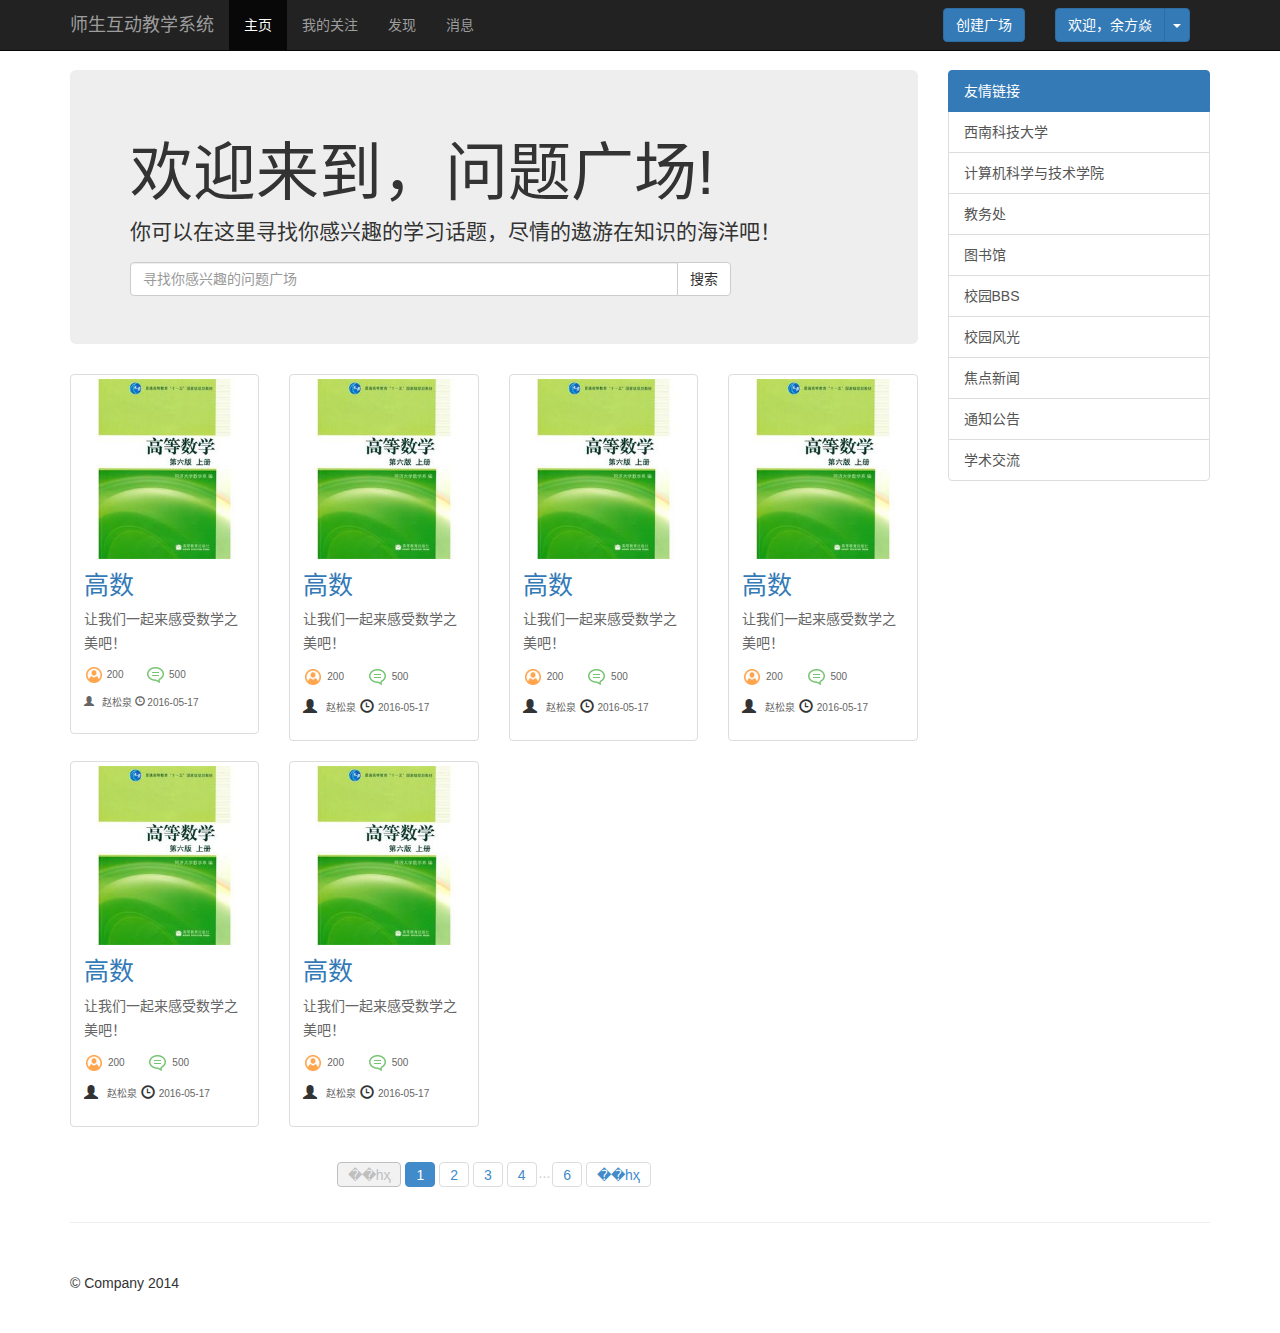
==== src/main/webapp/html/index.html @ d6088c72 "first" ====
<!DOCTYPE html>
<!-- saved from url=(0041)http://v3.bootcss.com/examples/offcanvas/ -->
<html lang="zh-CN">
<head>
    <meta http-equiv="Content-Type" content="text/html; charset=UTF-8">
    <meta charset="utf-8">
    <meta http-equiv="X-UA-Compatible" content="IE=edge">
    <meta name="viewport" content="width=device-width, initial-scale=1">
    <!-- 上述3个meta标签*必须*放在最前面，任何其他内容都*必须*跟随其后！ -->
    <meta name="description" content="">
    <meta name="author" content="">
    <!--最后替换为自己的网页图标-->
    <link rel="icon" href="http://v3.bootcss.com/favicon.ico">

    <title>主页</title>

    <!-- Bootstrap core CSS -->
    <link href="../css/bootstrap.min.css" rel="stylesheet">

    <!-- Custom styles for this template -->
    <link href="../css/offcanvas.css" rel="stylesheet">

    <!-- 自定义CSS -->
    <link href="../css/index.css" rel="stylesheet">
    <link href="../css/model.css" rel="stylesheet">
    <link href="../css/userinfo.css" rel="stylesheet">
    <link href="../css/page.css" rel="stylesheet">

    <!-- Just for debugging purposes. Don't actually copy these 2 lines! -->
    <!--[if lt IE 9]>
    <script src="../assets/js/ie8-responsive-file-warning.js"></script><![endif]-->
    <script src="../assets/js/ie-emulation-modes-warning.js"></script>

    <!-- HTML5 shim and Respond.js for IE8 support of HTML5 elements and media queries -->
    <!--[if lt IE 9]>
    <script src="//cdn.bootcss.com/html5shiv/3.7.2/html5shiv.min.js"></script>
    <script src="//cdn.bootcss.com/respond.js/1.4.2/respond.min.js"></script>
    <![endif]-->
</head>

<body>
<nav class="navbar navbar-fixed-top navbar-inverse">
    <div class="container">
        <div class="navbar-header">
            <button type="button" class="navbar-toggle collapsed" data-toggle="collapse" data-target="#navbar"
                    aria-expanded="false" aria-controls="navbar">
                <span class="sr-only">Toggle navigation</span>
                <span class="icon-bar"></span>
                <span class="icon-bar"></span>
                <span class="icon-bar"></span>
            </button>
            <a class="navbar-brand" href="">师生互动教学系统</a>
        </div>
        <div id="navbar" class="collapse navbar-collapse">
            <ul class="nav navbar-nav">
                <li class="active"><a href="">主页</a></li>
                <li><a href="">我的关注</a></li>
                <li><a href="">发现</a></li>
                <li><a href="">消息</a></li>
            </ul>

            <ul class="nav navbar-nav" style="margin-right: 20px;float: right;">
                <li style="margin-top: 8px ;margin-right: 30px;">
                    <button class="btn btn-primary " data-toggle="modal"
                            data-target="#newQuestionSquareModel">
                        创建广场
                    </button>
                </li>
                <li>
                    <div class="btn-group" style="margin-top:8px">
                        <button type="button" class="btn btn-primary" id = "userBtn" >欢迎，余方焱</button>
                        <button type="button" class="btn btn-primary dropdown-toggle" data-toggle="dropdown"
                                aria-haspopup="true" aria-expanded="false">
                            <span class="caret"></span>
                            <span class="sr-only">Toggle Dropdown</span>
                        </button>
                        <ul class="dropdown-menu">
                            <li><a href="userInfo.html">更改信息</a></li>
                            <li><a href="login.html">切换用户</a></li>
                            <li><a href="#">更改密码</a></li>
                            <li role="separator" class="divider"></li>
                            <li><a href="login.html" id="loginOutBtn">退出</a></li>
                        </ul>
                    </div>
                </li>
                <!-- Split button -->

            </ul>
        </div>
        <!-- /.nav-collapse -->

    </div>
    <!-- /.container -->
</nav>
<!-- /.navbar -->

<div class="container">

    <div class="row row-offcanvas row-offcanvas-right">

        <div class="col-xs-12 col-sm-9">
            <p class="pull-right visible-xs">
                <button type="button" class="btn btn-primary btn-xs" data-toggle="offcanvas">Toggle nav</button>
            </p>
            <div class="jumbotron">
                <h1>欢迎来到，问题广场!</h1>
                <p>你可以在这里寻找你感兴趣的学习话题，尽情的遨游在知识的海洋吧！</p>
                <div class="row">
                    <div class="col-lg-10">
                        <div class="input-group">
                            <input type="text" class="form-control" placeholder="寻找你感兴趣的问题广场">
                          <span class="input-group-btn">
                            <button class="btn btn-default" type="button">搜索</button>
                          </span>
                        </div>
                        <!-- /input-group -->
                    </div>
                    <!-- /.col-lg-6 -->
                </div>
                <!-- /.row -->
            </div>
            <!--row-->
            <div class="row" id = "qsContainer">
                <template id="qsTemplate" >
                    <div class="col-xs-4 col-lg-3">
                        <div class="thumbnail">
                            <!--<div class="list-group">-->
                            <img src="../pic/1.jpg"  id="qsPic"  alt="图片">
                            <div class="caption">
                                <div class="headline"> <a href="" id="qsHeadline"> 高数 </a> </div>
                                <div class="description" id="qsDescription">
                                    让我们一起来感受数学之美吧！
                                </div>
                                <div class="attention_message_container">
                                    <span class="attention_icon"></span>
                                    <span class="attention_peopel myfont" id="qsPeople">200</span>
                                    <span class="message_icon"></span>
                                    <span class="message_num myfont" id="qsMessage">500</span>
                                </div>
                                <div class="author_time_container">
                                    <span class="glyphicon glyphicon-user"></span>
                                    <span class="author myfont" id="qsAuthor">赵松泉</span>
                                    <span class="glyphicon glyphicon-time"></span>
                                    <span class="time myfont" id="qsTime">2016-05-17</span>
                                </div>
                            </div>
                        </div>
                    </div>
                </template>
                <div class="col-xs-4 col-lg-3">
                    <div class="thumbnail">
                        <!--<div class="list-group">-->
                        <img src="../pic/1.jpg" alt="图片">
                        <div class="caption">
                            <div class="headline"> <a href=""> 高数 </a> </div>
                            <div class="description">
                                让我们一起来感受数学之美吧！
                            </div>
                            <div class="myfont">
                                <div class="attention_message_container">
                                    <span class="attention_icon"></span>
                                    <span class="attention_peopel">200</span>
                                    <span class="message_icon"></span>
                                    <span class="message_num ">500</span>
                                </div>
                                <div class="author_time_container">
                                    <span class="glyphicon glyphicon-user"></span>
                                    <span class="author">赵松泉</span>
                                    <span class="glyphicon glyphicon-time"></span>
                                    <span class="time">2016-05-17</span>
                                </div>
                            </div>
                        </div>
                    </div>
                </div>
                <div class="col-xs-4 col-lg-3">
                    <div class="thumbnail">
                        <!--<div class="list-group">-->
                        <img src="../pic/1.jpg" alt="图片">
                        <div class="caption">
                            <div class="headline"> <a href=""> 高数 </a> </div>
                            <div class="description">
                                让我们一起来感受数学之美吧！
                            </div>
                            <div class="attention_message_container">
                                <span class="attention_icon"></span>
                                <span class="attention_peopel myfont">200</span>
                                <span class="message_icon"></span>
                                <span class="message_num myfont">500</span>
                            </div>
                            <div class="author_time_container">
                                <span class="glyphicon glyphicon-user"></span>
                                <span class="author myfont">赵松泉</span>
                                <span class="glyphicon glyphicon-time"></span>
                                <span class="time myfont">2016-05-17</span>
                            </div>
                        </div>
                    </div>
                </div>
                <div class="col-xs-4 col-lg-3">
                    <div class="thumbnail">
                        <!--<div class="list-group">-->
                        <img src="../pic/1.jpg" alt="图片">
                        <div class="caption">
                            <div class="headline"> <a href=""> 高数 </a> </div>
                            <div class="description">
                                让我们一起来感受数学之美吧！
                            </div>
                            <div class="attention_message_container">
                                <span class="attention_icon"></span>
                                <span class="attention_peopel myfont">200</span>
                                <span class="message_icon"></span>
                                <span class="message_num myfont">500</span>
                            </div>
                            <div class="author_time_container">
                                <span class="glyphicon glyphicon-user"></span>
                                <span class="author myfont">赵松泉</span>
                                <span class="glyphicon glyphicon-time"></span>
                                <span class="time myfont">2016-05-17</span>
                            </div>

                        </div>
                    </div>
                </div>
                <div class="col-xs-4 col-lg-3">
                    <div class="thumbnail">
                        <!--<div class="list-group">-->
                        <img src="../pic/1.jpg" alt="图片">
                        <div class="caption">
                            <div class="headline"> <a href=""> 高数 </a> </div>
                            <div class="description">
                                让我们一起来感受数学之美吧！
                            </div>
                            <div class="attention_message_container">
                                <span class="attention_icon"></span>
                                <span class="attention_peopel myfont">200</span>
                                <span class="message_icon"></span>
                                <span class="message_num myfont">500</span>
                            </div>
                            <div class="author_time_container">
                                <span class="glyphicon glyphicon-user"></span>
                                <span class="author myfont">赵松泉</span>
                                <span class="glyphicon glyphicon-time"></span>
                                <span class="time myfont">2016-05-17</span>
                            </div>

                        </div>
                    </div>
                </div>
                <div class="col-xs-4 col-lg-3">
                    <div class="thumbnail">
                        <!--<div class="list-group">-->
                        <img src="../pic/1.jpg" alt="图片">
                        <div class="caption">
                            <div class="headline"> <a href=""> 高数 </a> </div>
                            <div class="description">
                                让我们一起来感受数学之美吧！
                            </div>
                            <div class="attention_message_container">
                                <span class="attention_icon"></span>
                                <span class="attention_peopel myfont">200</span>
                                <span class="message_icon"></span>
                                <span class="message_num myfont">500</span>
                            </div>
                            <div class="author_time_container">
                                <span class="glyphicon glyphicon-user"></span>
                                <span class="author myfont">赵松泉</span>
                                <span class="glyphicon glyphicon-time"></span>
                                <span class="time myfont">2016-05-17</span>
                            </div>

                        </div>
                    </div>
                </div>
                <div class="col-xs-4 col-lg-3">
                    <div class="thumbnail">
                        <!--<div class="list-group">-->
                        <img src="../pic/1.jpg" alt="图片">
                        <div class="caption">
                            <div class="headline"> <a href=""> 高数 </a> </div>
                            <div class="description">
                                让我们一起来感受数学之美吧！
                            </div>
                            <div class="attention_message_container">
                                <span class="attention_icon"></span>
                                <span class="attention_peopel myfont">200</span>
                                <span class="message_icon"></span>
                                <span class="message_num myfont">500</span>
                            </div>
                            <div class="author_time_container">
                                <span class="glyphicon glyphicon-user"></span>
                                <span class="author myfont">赵松泉</span>
                                <span class="glyphicon glyphicon-time"></span>
                                <span class="time myfont">2016-05-17</span>
                            </div>

                        </div>
                    </div>
                </div>
            </div>
            <div class="tcdPageCode"></div>
            <!--/row-->
        </div>
        <div class="col-xs-6 col-sm-3 sidebar-offcanvas" id="sidebar" style="float: right">
            <div class="list-group">
                <a href="" class="list-group-item active" >友情链接</a>
                <a href="http://www.swust.edu.cn/" class="list-group-item" target="_blank">西南科技大学</a>
                <a href="http://www.cs.swust.edu.cn/" class="list-group-item" target="_blank">计算机科学与技术学院</a>
                <a href="http://www.dean.swust.edu.cn/xml/index.xml" class="list-group-item" target="_blank">教务处</a>
                <a href="http://www.lib.swust.edu.cn/" class="list-group-item" target="_blank">图书馆</a>
                <a href="http://bbs.swust.edu.cn/" class="list-group-item" target="_blank">校园BBS</a>
                <a href="http://www.swust.edu.cn/s/2/t/851/p/11/c/4244/d/4255/list.htm" class="list-group-item" target="_blank">校园风光</a>
                <a href="http://www.swust.edu.cn/s/2/t/851/p/22/list.htm" class="list-group-item" target="_blank">焦点新闻</a>
                <a href="http://www.swust.edu.cn/s/2/t/851/p/24/list.htm" class="list-group-item" target="_blank">通知公告</a>
                <a href="http://www.swust.edu.cn/s/2/t/851/p/25/list.htm" class="list-group-item" target="_blank">学术交流</a>
            </div>
        </div><!--/.sidebar-offcanvas-->

    </div>    <!--/.col-xs-12.col-sm-9-->
    <hr>
   <!--row row-offcanvas row-offcanvas-right-->
    <footer>
        <p>© Company 2014</p>
    </footer>

</div><!--/.container-->

<!-- 模态框（Modal） -->
<div class="modal fade" id="newQuestionSquareModel" tabindex="-1" role="dialog"
     aria-labelledby="myModalLabel" aria-hidden="true">
    <div class="modal-dialog">
        <form id ="bulidForm" action="/questionSquareController/build.do" method="post" enctype="multipart/form-data" >
            <div class="modal-content">
                <div class="modal-header">
                    <button type="button" class="close"
                            data-dismiss="modal" aria-hidden="true">
                        &times;
                    </button>
                    <h4 class="modal-title" id="myModalLabel">
                        新建问题广场
                    </h4>
                </div>
                <div class="modal-body">
                    <div class="publish_question_container">
                        <span class="question_editor_labels" style="vertical-align: top">
                            图标:
                        </span>
                        <em>&nbsp;&nbsp;&nbsp;&nbsp;&nbsp;&nbsp;&nbsp;</em>
                        <span class="user-pic" id="box">
                            <a href="#" class="thumbnail">
                                <img id="userPic" src="../pic/user_pic.jpg" alt="...">
                            </a>
                        </span>
                        <div class="none">
                            <input type="file" id="filePic" name="file" size="15" maxlength="10" onchange="imagesSelected(this.files)" >
                        </div>
                    </div>
                    <div class="publish_question_container">
                        <div class="question_editor_labels">
                            <span>问题广场名称：</span>
                            <span class="question_lable">
                                限10字以内
                            </span>
                        </div>
                        <div class="question_editor">
                            <div class="input-group">
                                <textarea type="text" class=" input_lable input_lable_height"  name = "problemSquareName" aria-describedby="basic-addon1"></textarea>
                            </div>
                        </div>
                    </div>
                    <div class="publish_question_container">
                        <div class="question_editor_labels">
                            <span>问题广场描述：</span>
                            <span class="question_lable">
                                限20字以内
                            </span>
                        </div>
                        <div class="question_editor">
                            <div class="input-group">
                                <textarea type="text" class="input_lable"  id = "qsNewDescription" name = "problemSquareDescription" aria-describedby="basic-addon1"></textarea>
                            </div>
                        </div>
                    </div>
                </div>
                <div class="modal-footer">
                    <button type="button" class="btn btn-default"
                            data-dismiss="modal">关闭
                    </button>
                    <button type="submit" class="btn btn-primary" id = "qsNewBtn">
                        新建
                    </button>
                </div>
            </div><!-- /.modal-content -->
        </form>

    </div><!-- /.modal -->
</div>



<!-- Bootstrap core JavaScript
================================================== -->
<!-- Placed at the end of the document so the pages load faster -->
<script src="../js/jquery-1.12.3.js"></script>
<script src="../js/bootstrap.min.js"></script>

<!-- IE10 viewport hack for Surface/desktop Windows 8 bug -->
<script src="../assets/js/ie10-viewport-bug-workaround.js"></script>

<script src="../js/offcanvas.js"></script>

<!--通用js-->
<script src="../js/common.js"></script>

<script type="text/javascript" language="javascript" src="../js/index.js" charset="gb2312"></script>

<!--上传图片并预览-->
<script src="../js/upload.js"></script>

<!--分页js-->
<script   language="javascript" type="text/javascript" src="../js/page.js" charset="gb2312"></script>

</body>
</html>
---- src/main/webapp/css/offcanvas.css ----
/*
 * Style tweaks
 * --------------------------------------------------
 */
html,
body {
  overflow-x: hidden; /* Prevent scroll on narrow devices */
}
body {
  padding-top: 70px;
}
footer {
  padding: 30px 0;
}

/*
 * Off Canvas
 * --------------------------------------------------
 */
@media screen and (max-width: 767px) {
  .row-offcanvas {
    position: relative;
    -webkit-transition: all .25s ease-out;
         -o-transition: all .25s ease-out;
            transition: all .25s ease-out;
  }

  .row-offcanvas-right {
    right: 0;
  }

  .row-offcanvas-left {
    left: 0;
  }

  .row-offcanvas-right
  .sidebar-offcanvas {
    right: -50%; /* 6 columns */
  }

  .row-offcanvas-left
  .sidebar-offcanvas {
    left: -50%; /* 6 columns */
  }

  .row-offcanvas-right.active {
    right: 50%; /* 6 columns */
  }

  .row-offcanvas-left.active {
    left: 50%; /* 6 columns */
  }

  .sidebar-offcanvas {
    position: absolute;
    top: 0;
    width: 50%; /* 6 columns */
  }
}
---- src/main/webapp/css/index.css ----
.attention_message_container{
    margin-top: 10px;
    margin-bottom:10px;
}

.attention_icon{
    background-image: url("../pic/people.png");
    display: inline-block;
    width: 20px;
    height:20px ;
    vertical-align: middle;
}

.attention_peopel{
    display: inline-block;
    vertical-align: middle;
}

.message_icon{
    background-image: url("../pic/message.png");
    display: inline-block;
    width: 20px;
    height:20px ;
    vertical-align: middle;
    margin-left:20px ;
}
.message_num{
    display: inline-block;
    vertical-align: middle;
}
.headline{
    font-size:25px;
    color:blue;
}

.description{
    line-height: 24px;
    color: #666;
    font-size: 14px;
    padding: 4px 0 0;
}
.author_time_container{
    margin-top: 10px;
    margin-bottom:10px;
}

.author{
    display: inline-block;
    vertical-align: middle;
    margin-left:5px;

}

.time{
    display: inline-block;
    vertical-align: middle;
}

.myfont{
    color: #666;
    font-size: 10px;
    display: inline-block;
    vertical-align: middle;
}


.question_background{
    background: url("../pic/login_background.jpg");
    width: 750px;
    height: 150px;
    margin-left:-30px ;
}

.title-pic{
    margin-top:-50px;
}

.card_top{
    position: relative;
    font-family: STHeiti,"Microsoft Yahei",Arial,SimSun;
    left:20px ;
}
.card_title{
    height: 40px;
    position: relative;
}
.card_title_name{
    position: relative;
    display: inline-block;
    margin-top: 15px;
    vertical-align:top;
    font-size:22px;
}
.islike_focus{
    width: 13px;
    height: 18px;
    background: url("../pic/frs_islike.png") no-repeat;
    display: inline-block;
    margin-top:25px;
    margin-left:20px ;
}

.atention_message_container{
    display: inline-block;
    margin-top: 10px;
    margin-bottom:10px ;
    vertical-align:middle;
    margin-left: 30px;
}
.card_numLabel{
    color: #AAA;
    margin-left:10px;
    margin-right:5px;
}

.card_menNum{
    color: #ccc;
    font-family: Arial;
    margin-right: 15px;
}
.card_slogan{
    margin-top:30px ;
    position: relative;
    text-overflow: ellipsis;
    overflow: hidden;
}

.square_info{
    color: #4c4c4c;
    font-size: 16px;
    float: left;
    max-width: 280px;
}
.subject_Lable{
    font-size: 15px;
    float: left;
    margin-left:20px ;
    color: #AAA;
}
.subject_Name{
    color: RGB(45,100,179);
}

.card_right{
    display: inline;
}
.question-container{
    width: 80%;
    height: 100%;
    margin-left:50px;
}
.qustion-content{
    margin-top:20px;
    margin-bottom: 20px;
    padding: 10px;
    border-bottom:1px solid #eee;
}

.question_title{
    cursor: auto;
    font-size:16px ;
    rgba(225,225,225,.5);
    color: blue;
    font-weight:bold;
}
.question_author{
    margin-top:5px;
    margin-bottom:5px;
    color: inherit;
   font-size: 10px;
}
.question_author_Lable{
    color: #AAA;
    margin-right: 10px;
}

.question_author a{
    color: #0f0f0f;
}
.question_description{
    padding-bottom: 6px;
    font-size: 13px;
    line-height: 1.7;
    word-wrap: break-word;
    color: #222;
}

.question_info_Lable{
    background: url("../pic/question_comment.jpg") no-repeat;
    display: inline-block;
    width: 20px;
    height:20px;
}
.question_label{
    height:15px;
    color: #999;
    font-size: 10px;
}
.question_lable_description{
    vertical-align: top;
    margin-left: 5px;
    margin-right:5px ;
}
.question_lable_description span{
}

.zg-section{
    margin-left:10px ;
    border-bottom: inherit;
    font-size: 14px;
    color: #666;
    font-weight: 700;
    border-bottom:1px solid #ccc;
    margin-top: 20px;
}
.zg-section-ico{
    background: url("../pic/zg_section.png") no-repeat;
    width:20px;
    height:20px;
    display: inline-block;
}
.zg-section-lable{
    margin-left:5px ;
   vertical-align: top;
}
.question-relpy-num{
    margin-left:10px ;
    position: relative;
    border-bottom: 1px solid #ccc;
}

.question-relpy-num h3{
    font-weight: 700;
    font-size: 14px;
    outline: 0;
    display:inline-block;
}
.zg-icon{
    background: url("../pic/zg_num.png") no-repeat;
    width:10px ;
    height: 20px;
    display: inline-block;
    vertical-align: middle;
}

.sort-type{
    margin-top: 15px;
    text-decoration: none;
    display: inline-block;
    color: #999;
    vertical-align: text-bottom;
    float: right;
    font-size: 13px;
}

.question-reply-container{

}
.question-replyer{
    font-family: 'Helvetica Neue',Helvetica,Arial,sans-serif;
    line-height: 1.7;
    word-wrap: break-word;
    font-weight: 700;
    font-size: 14px;
    margin-bottom: 10px;
}

.reply-time{

}

.reply-commet{
    margin-top:30px;
    vertical-align: bottom;
}
.question-reply-ico{
    background: url("../pic/question_comment.jpg") no-repeat;
    width:15px;
    height:12px;
    display: inline-block;
}
.support-ico{
    background: url("../pic/support.png") no-repeat;
    width:15px;
    height:12px;
    display: inline-block;
}

.disagreement-ico{
    background: url("../pic/disagrement.png") no-repeat;
    width:15px;
    height:12px;
    display: inline-block;
}

.question-reply-comment{
    margin-top: 10px;
    margin-right: 50px;
    padding-left: 20px;
    border: 1px solid #ccc;
}
.reply-replier{
    font-family: 'Helvetica Neue',Helvetica,Arial,sans-serif;
    font-size: 13px;
    line-height: 1.7;
    word-wrap: break-word;
}
.reply-item{
    margin-top:10px;
    margin-bottom: 10px;
    padding: 10px;
    border-bottom:1px solid #eee;
}

.top-title{
    margin-left:10px ;
    padding-left: 60px;

}
.top-title-ico{
    width: 50px;
    height: 50px;
}

.atention-text{
    font-size: 16px;
    margin-bottom:20px;
    vertical-align: top;
}

.atention_word {
    background:RGB(51,122,183);
    color: #dddddd;
}

.paging{
    text-align:center;
    disply:block;
}

.task_container{

    margin: 10px;
    border: 1px solid #ccc;
    height: 280px;
    margin-top: 30px;
}

.task_headline{
    font-weight: 700;
    font-size: 14px;
    outline: 0;
}
.task_content{
    margin-top:10px ;
    margin-bottom: 10px;
}
.task_item{
    margin-top:10px ;
    margin-bottom: 5px;
    padding-bottom:5px ;
    border-bottom: 1px  solid #eee;
}
.task_no{
    margin-right: 10px;
    margin-left: 5px;
}
.task_date{
    margin-right: 10px;
    float: right;
    color: rosybrown;
}

.reply_commet_input{
    font-size: 12px;
    margin-bottom: 10px;
    width: 550px;
    height: 35px;
}

.reply_commet_button{
    float: right;
    margin-right: 36px;
    margin-bottom: 10px;
    color: RGB(255,255,255);
    background: RGB(14,109,204);
    padding: 5px;
    border-radius: 5px;
}

.reply_comment_container{
    margin-bottom: 40px;
}

.none{
    display: none;
}
---- src/main/webapp/css/model.css ----
.publish_question_container{
    margin: 10px;
/*    border-bottom: 1px solid #ccc;*/
    padding-bottom: 10px;
    margin-left: 0px;
}

.question-title-input{
    line-height: 23px;
    width: 120px !important;
    display: block;
}

.question_editor_labels{
    margin-top: 10px;
    margin-bottom: 10px;
    font-size: 14px;
    margin-right: 10px;
}

.question_editor{
    width: 500px;
}

.input_lable{
    width:550px;
    height:60px;
    line-height: inherit;
    text-align: inherit;
}

.input_lable_height{
    height: 30px !important;
}

.modal-bottom{
    margin-right: 30px;
}

.question_lable{
    color: #999;
    font-size: 12px;
    font-weight: 400;
    float: right;
}
---- src/main/webapp/css/userinfo.css ----
.data-degree{
}

.date-degree-lable{
    display: inline-block;
}
.user-info{
    margin-left: 50px;
    margin-top: 80px;
    padding: 10px;
    border:1px solid #ccc;
}

.name{
    color: #259;
    font-size: 14px;
    font-weight: 700;
}

.ProfileEditCard-itemContent{
    width: 100px;
    text-align: right;
    font-weight: 400;
}


.myprogress{
    display: inline-block;
    width:600px;
    height: 60px;
}

.nameLable{
    font-size: 14px;
    font-weight: 700;
    overflow: hidden;
}

.returnIndex{
    float: right;
}

.user-title{
    margin-top: 10px;
    margin-bottom: 10px;
    padding: 10px;
    border-bottom:1px solid #eee;
}

.user-info-Lable{
    width: 100px;
    text-align: right;
    font-weight: 400;
    font-size: 14px;
    position: relative;
    display: inline-block;
    margin-right:30px ;
    vertical-align: top;
    text-align: right;
}
.user-pic{
    display: inline-block;
    width: 100px;
    height: 100px;
}
.Input{
    padding: 8px 10px;
    color: inherit;
    font-size: 13px;
    line-height: 15px;
    box-shadow: 0 1px 1px rgba(0,0,0,.1) inset;
    border-radius: 3px;
    background: transparent;
    border: 1px solid #ccc;
    box-sizing: border-box;
    outline: 0;
    -webkit-appearance: none;

}
.user_submit{
    margin-top: 40px;
    text-align: center;
}
.Button{
    display: inline-block;
    padding: 4px 10px;
    font-size: 14px;
    color: #fff;
    text-shadow: 0 -1px 0 rgba(0,0,0,.5);
    background: #1472cf;
    background: -webkit-linear-gradient(top,#1d7fe2,#0865c2);
    background: linear-gradient(to bottom,#1d7fe2,#0865c2);
    border: 1px solid #0d6eb8;
    border-radius: 3px;
    box-shadow: 0 1px 0 rgba(255,255,255,.2) inset,0 1px 0 rgba(0,0,0,.2);
    outline: 0;
    cursor: pointer;
}
---- src/main/webapp/css/page.css ----
.tcdPageCode{padding: 15px 20px;text-align: left;color: #ccc;text-align:center;}
.tcdPageCode a{display: inline-block;color: #428bca;display: inline-block;height: 25px;	line-height: 25px;	padding: 0 10px;border: 1px solid #ddd;	margin: 0 2px;border-radius: 4px;vertical-align: middle;}
.tcdPageCode a:hover{text-decoration: none;border: 1px solid #428bca;}
.tcdPageCode span.current{display: inline-block;height: 25px;line-height: 25px;padding: 0 10px;margin: 0 2px;color: #fff;background-color: #428bca;	border: 1px solid #428bca;border-radius: 4px;vertical-align: middle;}
.tcdPageCode span.disabled{	display: inline-block;height: 25px;line-height: 25px;padding: 0 10px;margin: 0 2px;	color: #bfbfbf;background: #f2f2f2;border: 1px solid #bfbfbf;border-radius: 4px;vertical-align: middle;}
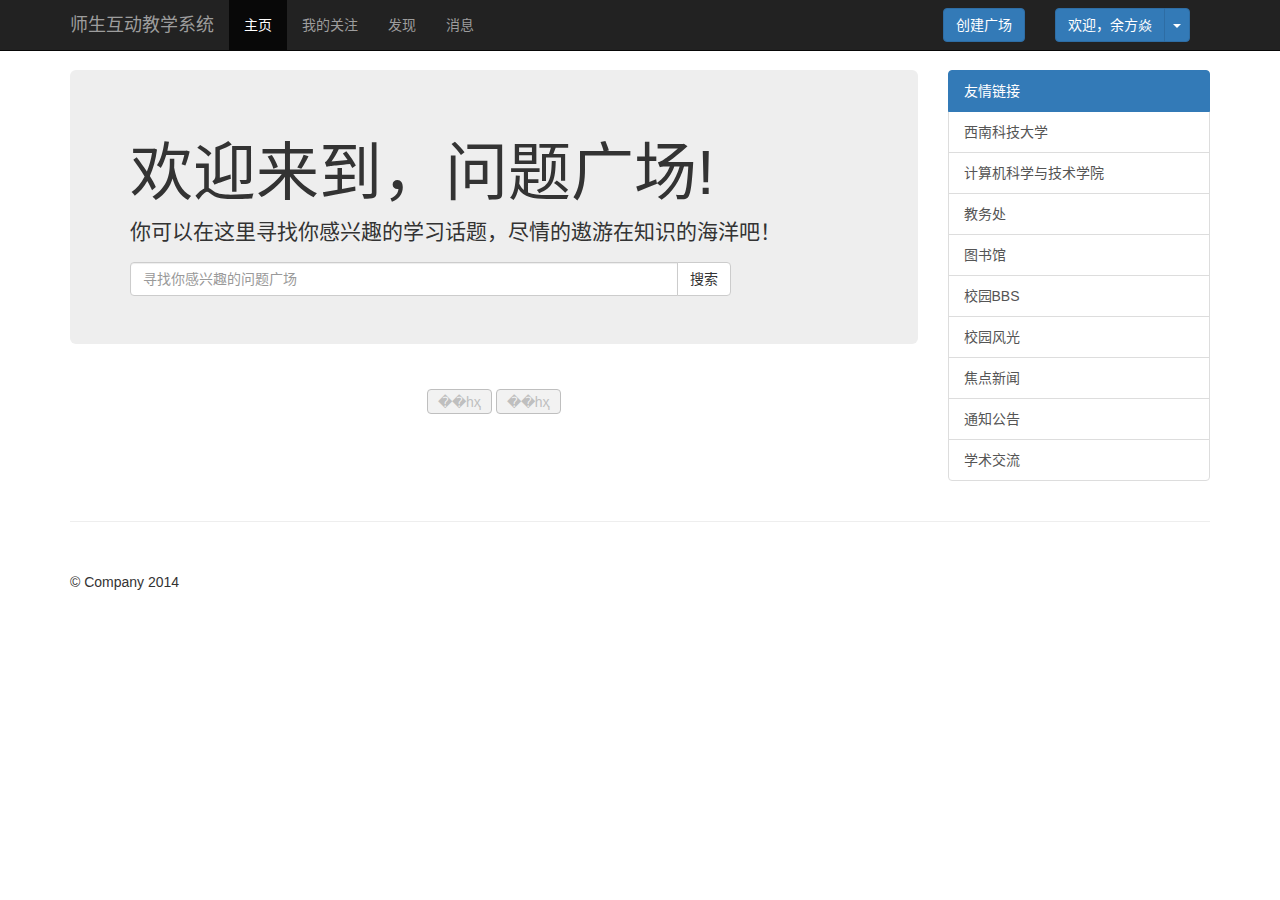
==== commit 4b4fa3c0: "add" ====
--- a/src/main/webapp/html/index.html
+++ b/src/main/webapp/html/index.html
@@ -120,36 +120,36 @@
                 <!-- /.row -->
             </div>
             <!--row-->
+            <template id="qsTemplate" >
+                <div class="col-xs-4 col-lg-3">
+                    <div class="thumbnail">
+                        <!--<div class="list-group">-->
+                        <img src="../pic/1.jpg"  id="qsPic"  alt="图片">
+                        <div class="caption">
+                            <div class="headline"> <a href="" id="qsHeadline"> 高数 </a> </div>
+                            <div class="description" id="qsDescription">
+                                让我们一起来感受数学之美吧！
+                            </div>
+                            <div class="attention_message_container">
+                                <span class="attention_icon"></span>
+                                <span class="attention_peopel myfont" id="qsPeople">200</span>
+                                <span class="message_icon"></span>
+                                <span class="message_num myfont" id="qsMessage">500</span>
+                            </div>
+                            <div class="author_time_container">
+                                <span class="glyphicon glyphicon-user"></span>
+                                <span class="author myfont" id="qsAuthor">赵松泉</span>
+                                <span class="glyphicon glyphicon-time"></span>
+                                <span class="time myfont" id="qsTime">2016-05-17</span>
+                            </div>
+                        </div>
+                    </div>
+                </div>
+            </template>
             <div class="row" id = "qsContainer">
-                <template id="qsTemplate" >
-                    <div class="col-xs-4 col-lg-3">
-                        <div class="thumbnail">
-                            <!--<div class="list-group">-->
-                            <img src="../pic/1.jpg"  id="qsPic"  alt="图片">
-                            <div class="caption">
-                                <div class="headline"> <a href="" id="qsHeadline"> 高数 </a> </div>
-                                <div class="description" id="qsDescription">
-                                    让我们一起来感受数学之美吧！
-                                </div>
-                                <div class="attention_message_container">
-                                    <span class="attention_icon"></span>
-                                    <span class="attention_peopel myfont" id="qsPeople">200</span>
-                                    <span class="message_icon"></span>
-                                    <span class="message_num myfont" id="qsMessage">500</span>
-                                </div>
-                                <div class="author_time_container">
-                                    <span class="glyphicon glyphicon-user"></span>
-                                    <span class="author myfont" id="qsAuthor">赵松泉</span>
-                                    <span class="glyphicon glyphicon-time"></span>
-                                    <span class="time myfont" id="qsTime">2016-05-17</span>
-                                </div>
-                            </div>
-                        </div>
-                    </div>
-                </template>
-                <div class="col-xs-4 col-lg-3">
-                    <div class="thumbnail">
-                        <!--<div class="list-group">-->
+              <!--  <div class="col-xs-4 col-lg-3">
+                    <div class="thumbnail">
+                        &lt;!&ndash;<div class="list-group">&ndash;&gt;
                         <img src="../pic/1.jpg" alt="图片">
                         <div class="caption">
                             <div class="headline"> <a href=""> 高数 </a> </div>
@@ -175,7 +175,7 @@
                 </div>
                 <div class="col-xs-4 col-lg-3">
                     <div class="thumbnail">
-                        <!--<div class="list-group">-->
+                        &lt;!&ndash;<div class="list-group">&ndash;&gt;
                         <img src="../pic/1.jpg" alt="图片">
                         <div class="caption">
                             <div class="headline"> <a href=""> 高数 </a> </div>
@@ -199,7 +199,7 @@
                 </div>
                 <div class="col-xs-4 col-lg-3">
                     <div class="thumbnail">
-                        <!--<div class="list-group">-->
+                        &lt;!&ndash;<div class="list-group">&ndash;&gt;
                         <img src="../pic/1.jpg" alt="图片">
                         <div class="caption">
                             <div class="headline"> <a href=""> 高数 </a> </div>
@@ -224,7 +224,7 @@
                 </div>
                 <div class="col-xs-4 col-lg-3">
                     <div class="thumbnail">
-                        <!--<div class="list-group">-->
+                        &lt;!&ndash;<div class="list-group">&ndash;&gt;
                         <img src="../pic/1.jpg" alt="图片">
                         <div class="caption">
                             <div class="headline"> <a href=""> 高数 </a> </div>
@@ -249,7 +249,7 @@
                 </div>
                 <div class="col-xs-4 col-lg-3">
                     <div class="thumbnail">
-                        <!--<div class="list-group">-->
+                        &lt;!&ndash;<div class="list-group">&ndash;&gt;
                         <img src="../pic/1.jpg" alt="图片">
                         <div class="caption">
                             <div class="headline"> <a href=""> 高数 </a> </div>
@@ -274,7 +274,7 @@
                 </div>
                 <div class="col-xs-4 col-lg-3">
                     <div class="thumbnail">
-                        <!--<div class="list-group">-->
+                        &lt;!&ndash;<div class="list-group">&ndash;&gt;
                         <img src="../pic/1.jpg" alt="图片">
                         <div class="caption">
                             <div class="headline"> <a href=""> 高数 </a> </div>
@@ -296,7 +296,7 @@
 
                         </div>
                     </div>
-                </div>
+                </div>-->
             </div>
             <div class="tcdPageCode"></div>
             <!--/row-->
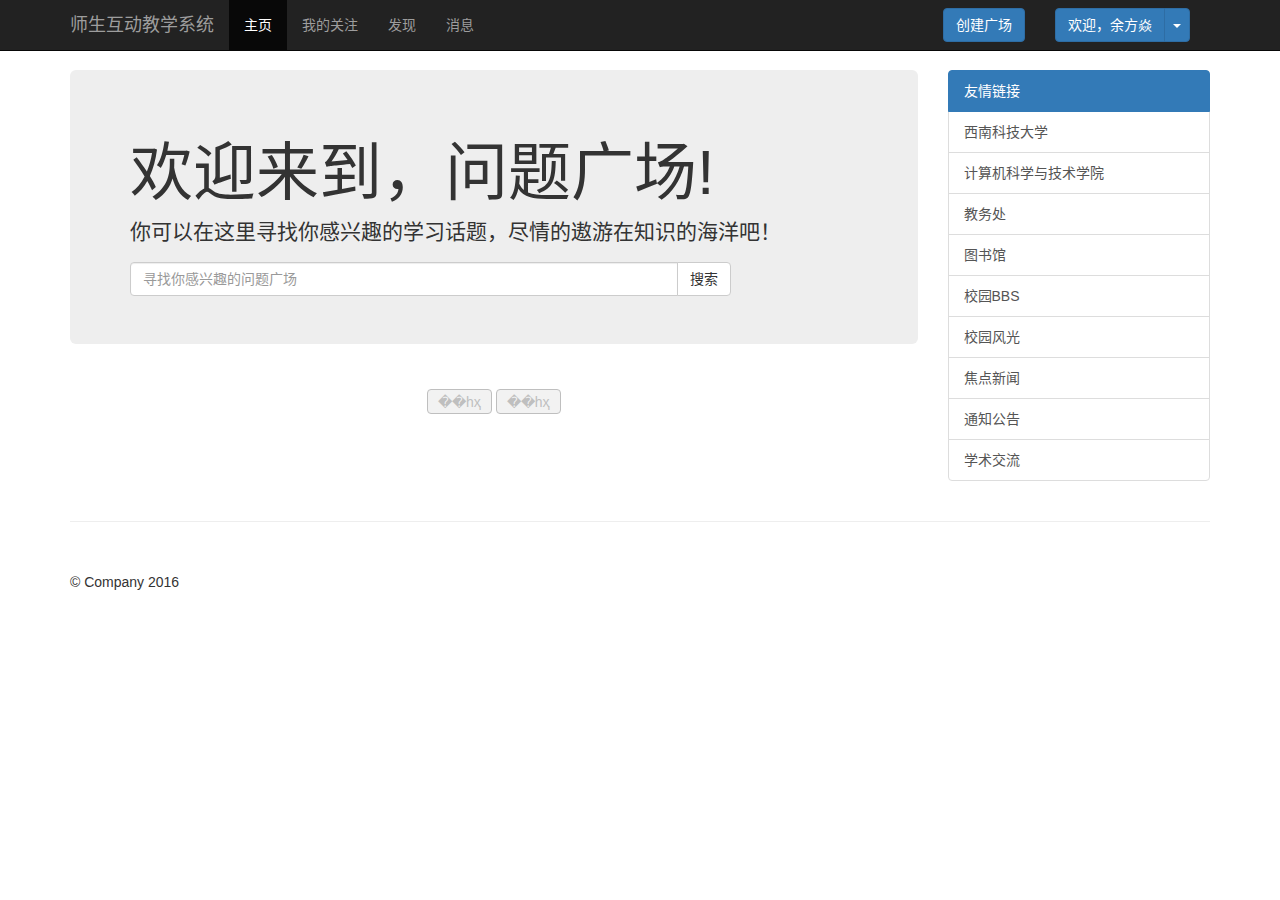
==== commit 29296c97: "add" ====
--- a/src/main/webapp/html/index.html
+++ b/src/main/webapp/html/index.html
@@ -108,10 +108,10 @@
                 <div class="row">
                     <div class="col-lg-10">
                         <div class="input-group">
-                            <input type="text" class="form-control" placeholder="寻找你感兴趣的问题广场">
-                          <span class="input-group-btn">
-                            <button class="btn btn-default" type="button">搜索</button>
-                          </span>
+                            <input type="text" id="searchCondition" class="form-control" placeholder="寻找你感兴趣的问题广场">
+                                <span class="input-group-btn">
+                                     <button class="btn btn-default" type="button" onclick="search()">搜索</button>
+                                </span>
                         </div>
                         <!-- /input-group -->
                     </div>
@@ -147,156 +147,6 @@
                 </div>
             </template>
             <div class="row" id = "qsContainer">
-              <!--  <div class="col-xs-4 col-lg-3">
-                    <div class="thumbnail">
-                        &lt;!&ndash;<div class="list-group">&ndash;&gt;
-                        <img src="../pic/1.jpg" alt="图片">
-                        <div class="caption">
-                            <div class="headline"> <a href=""> 高数 </a> </div>
-                            <div class="description">
-                                让我们一起来感受数学之美吧！
-                            </div>
-                            <div class="myfont">
-                                <div class="attention_message_container">
-                                    <span class="attention_icon"></span>
-                                    <span class="attention_peopel">200</span>
-                                    <span class="message_icon"></span>
-                                    <span class="message_num ">500</span>
-                                </div>
-                                <div class="author_time_container">
-                                    <span class="glyphicon glyphicon-user"></span>
-                                    <span class="author">赵松泉</span>
-                                    <span class="glyphicon glyphicon-time"></span>
-                                    <span class="time">2016-05-17</span>
-                                </div>
-                            </div>
-                        </div>
-                    </div>
-                </div>
-                <div class="col-xs-4 col-lg-3">
-                    <div class="thumbnail">
-                        &lt;!&ndash;<div class="list-group">&ndash;&gt;
-                        <img src="../pic/1.jpg" alt="图片">
-                        <div class="caption">
-                            <div class="headline"> <a href=""> 高数 </a> </div>
-                            <div class="description">
-                                让我们一起来感受数学之美吧！
-                            </div>
-                            <div class="attention_message_container">
-                                <span class="attention_icon"></span>
-                                <span class="attention_peopel myfont">200</span>
-                                <span class="message_icon"></span>
-                                <span class="message_num myfont">500</span>
-                            </div>
-                            <div class="author_time_container">
-                                <span class="glyphicon glyphicon-user"></span>
-                                <span class="author myfont">赵松泉</span>
-                                <span class="glyphicon glyphicon-time"></span>
-                                <span class="time myfont">2016-05-17</span>
-                            </div>
-                        </div>
-                    </div>
-                </div>
-                <div class="col-xs-4 col-lg-3">
-                    <div class="thumbnail">
-                        &lt;!&ndash;<div class="list-group">&ndash;&gt;
-                        <img src="../pic/1.jpg" alt="图片">
-                        <div class="caption">
-                            <div class="headline"> <a href=""> 高数 </a> </div>
-                            <div class="description">
-                                让我们一起来感受数学之美吧！
-                            </div>
-                            <div class="attention_message_container">
-                                <span class="attention_icon"></span>
-                                <span class="attention_peopel myfont">200</span>
-                                <span class="message_icon"></span>
-                                <span class="message_num myfont">500</span>
-                            </div>
-                            <div class="author_time_container">
-                                <span class="glyphicon glyphicon-user"></span>
-                                <span class="author myfont">赵松泉</span>
-                                <span class="glyphicon glyphicon-time"></span>
-                                <span class="time myfont">2016-05-17</span>
-                            </div>
-
-                        </div>
-                    </div>
-                </div>
-                <div class="col-xs-4 col-lg-3">
-                    <div class="thumbnail">
-                        &lt;!&ndash;<div class="list-group">&ndash;&gt;
-                        <img src="../pic/1.jpg" alt="图片">
-                        <div class="caption">
-                            <div class="headline"> <a href=""> 高数 </a> </div>
-                            <div class="description">
-                                让我们一起来感受数学之美吧！
-                            </div>
-                            <div class="attention_message_container">
-                                <span class="attention_icon"></span>
-                                <span class="attention_peopel myfont">200</span>
-                                <span class="message_icon"></span>
-                                <span class="message_num myfont">500</span>
-                            </div>
-                            <div class="author_time_container">
-                                <span class="glyphicon glyphicon-user"></span>
-                                <span class="author myfont">赵松泉</span>
-                                <span class="glyphicon glyphicon-time"></span>
-                                <span class="time myfont">2016-05-17</span>
-                            </div>
-
-                        </div>
-                    </div>
-                </div>
-                <div class="col-xs-4 col-lg-3">
-                    <div class="thumbnail">
-                        &lt;!&ndash;<div class="list-group">&ndash;&gt;
-                        <img src="../pic/1.jpg" alt="图片">
-                        <div class="caption">
-                            <div class="headline"> <a href=""> 高数 </a> </div>
-                            <div class="description">
-                                让我们一起来感受数学之美吧！
-                            </div>
-                            <div class="attention_message_container">
-                                <span class="attention_icon"></span>
-                                <span class="attention_peopel myfont">200</span>
-                                <span class="message_icon"></span>
-                                <span class="message_num myfont">500</span>
-                            </div>
-                            <div class="author_time_container">
-                                <span class="glyphicon glyphicon-user"></span>
-                                <span class="author myfont">赵松泉</span>
-                                <span class="glyphicon glyphicon-time"></span>
-                                <span class="time myfont">2016-05-17</span>
-                            </div>
-
-                        </div>
-                    </div>
-                </div>
-                <div class="col-xs-4 col-lg-3">
-                    <div class="thumbnail">
-                        &lt;!&ndash;<div class="list-group">&ndash;&gt;
-                        <img src="../pic/1.jpg" alt="图片">
-                        <div class="caption">
-                            <div class="headline"> <a href=""> 高数 </a> </div>
-                            <div class="description">
-                                让我们一起来感受数学之美吧！
-                            </div>
-                            <div class="attention_message_container">
-                                <span class="attention_icon"></span>
-                                <span class="attention_peopel myfont">200</span>
-                                <span class="message_icon"></span>
-                                <span class="message_num myfont">500</span>
-                            </div>
-                            <div class="author_time_container">
-                                <span class="glyphicon glyphicon-user"></span>
-                                <span class="author myfont">赵松泉</span>
-                                <span class="glyphicon glyphicon-time"></span>
-                                <span class="time myfont">2016-05-17</span>
-                            </div>
-
-                        </div>
-                    </div>
-                </div>-->
             </div>
             <div class="tcdPageCode"></div>
             <!--/row-->
@@ -317,10 +167,11 @@
         </div><!--/.sidebar-offcanvas-->
 
     </div>    <!--/.col-xs-12.col-sm-9-->
+
     <hr>
    <!--row row-offcanvas row-offcanvas-right-->
     <footer>
-        <p>© Company 2014</p>
+        <p>© Company 2016</p>
     </footer>
 
 </div><!--/.container-->
@@ -329,7 +180,7 @@
 <div class="modal fade" id="newQuestionSquareModel" tabindex="-1" role="dialog"
      aria-labelledby="myModalLabel" aria-hidden="true">
     <div class="modal-dialog">
-        <form id ="bulidForm" action="/questionSquareController/build.do" method="post" enctype="multipart/form-data" >
+        <form id ="materialForm"  enctype="multipart/form-data" >
             <div class="modal-content">
                 <div class="modal-header">
                     <button type="button" class="close"
@@ -383,10 +234,10 @@
                     </div>
                 </div>
                 <div class="modal-footer">
-                    <button type="button" class="btn btn-default"
+                    <button type="button" id="cancleUploadMaterialBtn" class="btn btn-default"
                             data-dismiss="modal">关闭
                     </button>
-                    <button type="submit" class="btn btn-primary" id = "qsNewBtn">
+                    <button type="button"  onclick="create()" class="btn btn-primary">
                         新建
                     </button>
                 </div>
@@ -395,7 +246,25 @@
 
     </div><!-- /.modal -->
 </div>
-
+<!-- 按钮触提醒模态框 -->
+<button  style="display: none" data-toggle="modal" data-target="#remindModal" id="remindModalBtn">
+</button>
+<!-- 模态框（Modal） -->
+<div class="modal fade" id="remindModal" tabindex="-1" role="dialog"
+     aria-labelledby="myModalLabel" aria-hidden="true" style="">
+    <div class="modal-dialog" style="width: 300px;margin-top:250px;">
+        <div class="modal-content">
+            <div class="modal-header">
+                <button type="button" class="close" data-dismiss="modal"
+                        aria-hidden="true">×
+                </button>
+                <h4 class="modal-title"  style="text-align: center">
+                    <span id="remindModalLabel"></span>
+                </h4>
+            </div>
+        </div><!-- /.modal-content -->
+    </div><!-- /.modal-dialog -->
+</div><!-- /.modal -->
 
 
 <!-- Bootstrap core JavaScript
@@ -403,6 +272,7 @@
 <!-- Placed at the end of the document so the pages load faster -->
 <script src="../js/jquery-1.12.3.js"></script>
 <script src="../js/bootstrap.min.js"></script>
+<script src="../js/jquery-form.js"></script>
 
 <!-- IE10 viewport hack for Surface/desktop Windows 8 bug -->
 <script src="../assets/js/ie10-viewport-bug-workaround.js"></script>
--- a/src/main/webapp/css/index.css
+++ b/src/main/webapp/css/index.css
@@ -40,6 +40,8 @@
     color: #666;
     font-size: 14px;
     padding: 4px 0 0;
+    height: 48px;
+    overflow: hidden
 }
 .author_time_container{
     margin-top: 10px;
@@ -67,7 +69,6 @@
 
 
 .question_background{
-    background: url("../pic/login_background.jpg");
     width: 750px;
     height: 150px;
     margin-left:-30px ;
@@ -202,6 +203,7 @@
     vertical-align: top;
     margin-left: 5px;
     margin-right:5px ;
+    height:15px;
 }
 .question_lable_description span{
 }
@@ -287,7 +289,12 @@
     height:12px;
     display: inline-block;
 }
-
+.supported{
+    background: url("../pic/proed.png") no-repeat;
+    width:15px;
+    height:12px;
+    display: inline-block;
+}
 .disagreement-ico{
     background: url("../pic/disagrement.png") no-repeat;
     width:15px;
@@ -299,7 +306,9 @@
     margin-top: 10px;
     margin-right: 50px;
     padding-left: 20px;
+    max-height: 630px;
     border: 1px solid #ccc;
+    overflow-y :auto
 }
 .reply-replier{
     font-family: 'Helvetica Neue',Helvetica,Arial,sans-serif;
@@ -331,8 +340,8 @@
 }
 
 .atention_word {
-    background:RGB(51,122,183);
-    color: #dddddd;
+    /*background:RGB(51,122,183);*/
+   /* color: #dddddd;*/
 }
 
 .paging{
@@ -346,6 +355,7 @@
     border: 1px solid #ccc;
     height: 280px;
     margin-top: 30px;
+    padding: 10px;
 }
 
 .task_headline{
@@ -392,8 +402,44 @@
 
 .reply_comment_container{
     margin-bottom: 40px;
+    margin-top: 30px;
 }
 
 .none{
     display: none;
+}
+
+.reply_input{
+    font-size: 12px;
+    margin-bottom: 10px;
+    width: 600px;
+    height: 85px;
+}
+
+.reply_input_container {
+    margin: 10px;
+}
+.reply_input_button{
+    margin-right: 60px;
+    float: right;
+    color: RGB(255,255,255);
+    background: RGB(14,109,204);
+    margin-bottom: 10px;
+    padding: 5px;
+    border-radius: 5px;
+}
+.commentStyle{
+    float: right;
+}
+
+.more_container {
+    margin-left:10px;
+    margin-bottom: 40px;
+    margin-top: 10px;
+}
+.more{
+    width:600px;
+    height: 40px;
+    vertical-align:middle;
+
 }--- a/src/main/webapp/css/model.css
+++ b/src/main/webapp/css/model.css
@@ -19,11 +19,12 @@
 }
 
 .question_editor{
-    width: 500px;
+    width: 300px;
 }
 
 .input_lable{
     width:550px;
+    max-width:550px ;
     height:60px;
     line-height: inherit;
     text-align: inherit;
@@ -33,9 +34,22 @@
     height: 30px !important;
 }
 
+.input_content_height{
+    height: 160px !important;
+}
+
 .modal-bottom{
     margin-right: 30px;
 }
+.password{
+    width:250px;
+    max-width:250px ;
+    height:60px;
+    line-height: inherit;
+    text-align: inherit;
+    height: 30px !important;
+}
+
 
 .question_lable{
     color: #999;
